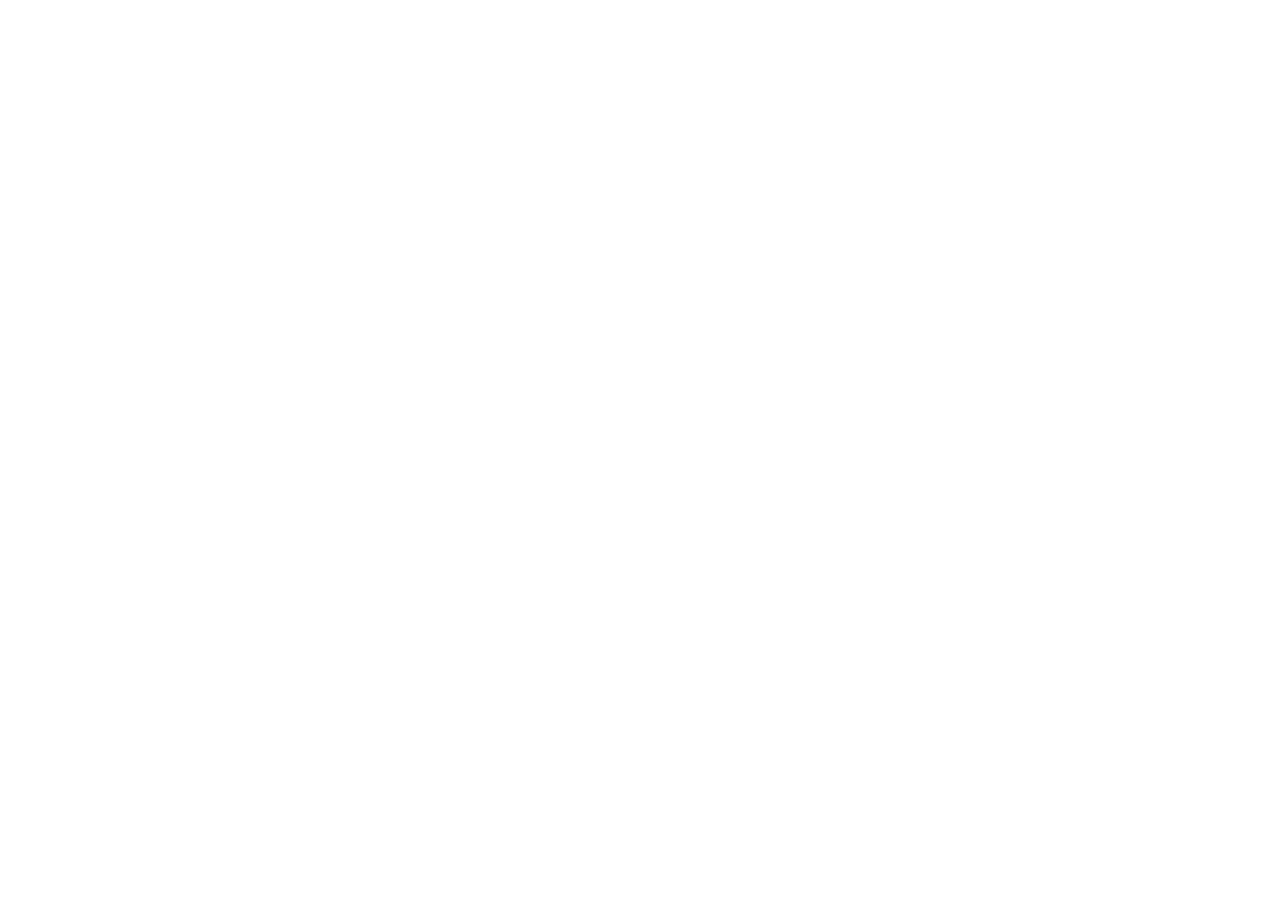
==== site/public/cadastro.html @ 2cdc5dab "API e site inicial" ====
<!DOCTYPE html>
<html lang="en">
<head>
    <meta charset="UTF-8">
    <meta http-equiv="X-UA-Compatible" content="IE=edge">
    <meta name="viewport" content="width=device-width, initial-scale=1.0">
    <title>Document</title>
</head>
<body>
    
</body>
</html>
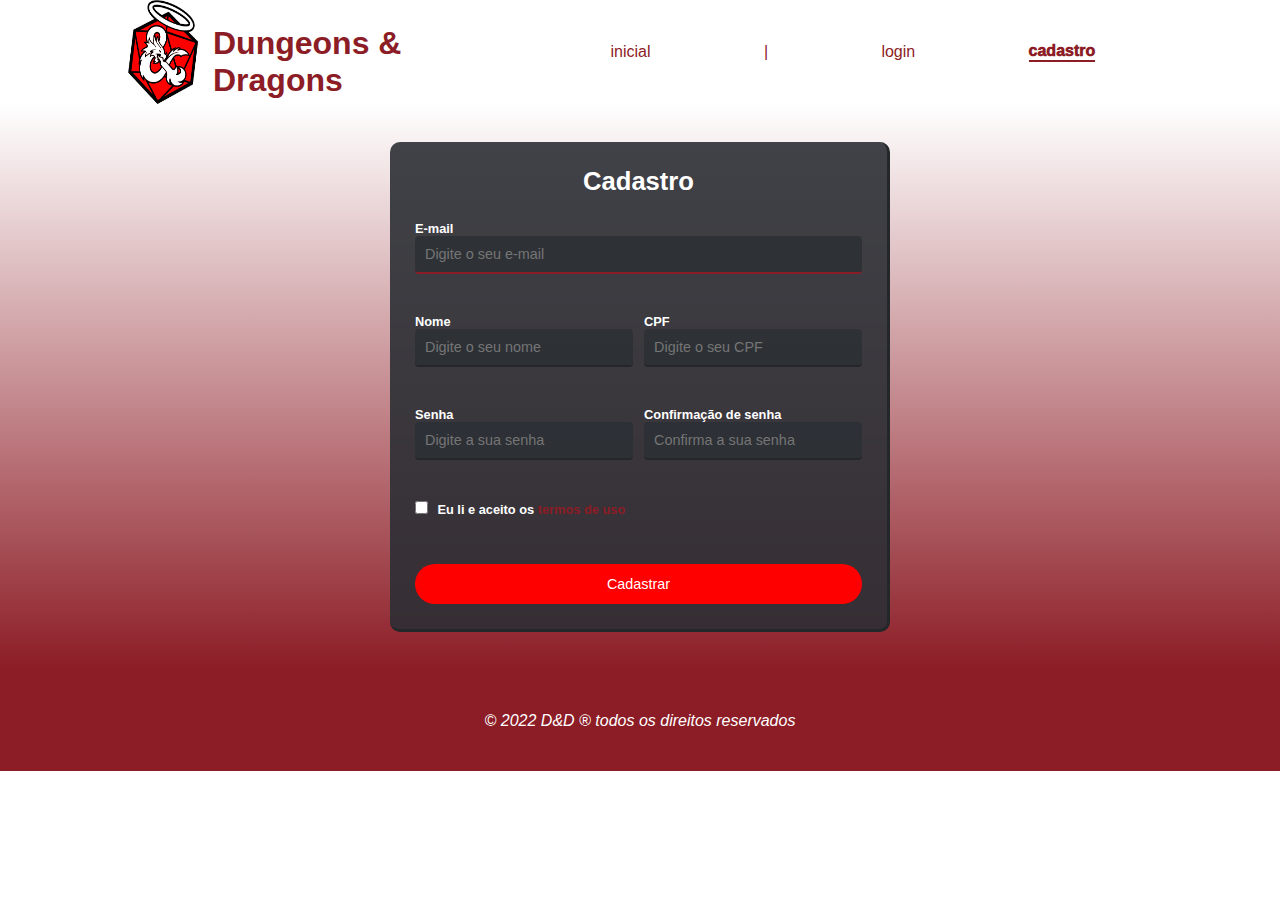
==== commit fd6c763a: "Termo finalizado e quiz finalizado" ====
--- a/site/public/cadastro.html
+++ b/site/public/cadastro.html
@@ -1,12 +1,161 @@
 <!DOCTYPE html>
-<html lang="en">
+<html lang="pr-br">
 <head>
     <meta charset="UTF-8">
     <meta http-equiv="X-UA-Compatible" content="IE=edge">
     <meta name="viewport" content="width=device-width, initial-scale=1.0">
-    <title>Document</title>
+    <title>Cadastro - Dungeons & Dragons</title>
+    <script src="./js/funcoes.js"></script>
+    <link rel="stylesheet" href="css/style-bases.css">
+    <link rel="stylesheet" href="css/style-cadastro.css">
+    <link rel="icon" href="assets/icon/logo.png">
 </head>
 <body>
+
+    <!-- header com a logo, nome da empresa e a navbar linkando as paginas -->
+
+    <div class="header">
+        <div class="container">
+            <div class="logo">
+                <img src="assets/icon/logo.png" alt="" width="70px"> <!-- tag <img> com a nossa logo em png com um tamanho de 100px -->
+                <h1>Dungeons & Dragons</h1>
+            </div>
+            <ul class="navbar">                                          
+                <li class=""><a href="index.html">inicial</a></li>
+                <li>|</li>       
+                <li class=""><a href="login.html">login</a></li>
+                <li class="here"><a href="">cadastro</a></li>
+            </ul>
+        </div>
+    </div>
+
+    <!-- background é corpo do site onde vai ficar a box -->
+
+    <div class="background">
+        <div class="">
+            <div class="alerta_erro">
+                <div class="card_erro" id="cardErro">
+                    <span id="mensagem_erro"></span>
+                </div>
+            </div>
+
+                <div class="box"> <!-- box do cadastro-->
+                    <h2>Cadastro</h2>
+                <div class="boxes1" id="register"> <!-- tag <div> para o forulário de registro/cadastro -->
+                    <div class="full-box">
+                        <label for="email">E-mail</label> <!-- tag <label> representa uma legenda para um item da interface de usuário -->
+                            <input type="email" name="email" id="email" placeholder="Digite o seu e-mail" autofocus>
+                    </div>
+                    <div class="half-box spacing">
+                        <label for="name">Nome</label>
+                        <input type="text" name="name" id="name" placeholder="Digite o seu nome">
+                    </div>
+                    <div class="half-box">
+                        <label for="cpf">CPF</label>
+                        <input type="text" name="cpf" id="cpf" placeholder="Digite o seu CPF">
+                    </div>
+                    <div class="half-box spacing">
+                        <label for="senha">Senha</label>
+                        <input type="password" name="senha" id="senha" placeholder="Digite a sua senha">
+                    </div>
+                    <div class="half-box">
+                        <label for="confirmation">Confirmação de senha</label>
+                        <input type="password" name="confirmation" id="confirmation" placeholder="Confirma a sua senha">
+                    </div>
+                    <div class="full-box">
+                        <input type="checkbox" name="agreement" id="agreement">  
+                        <label for="agreement" id="agreement">Eu li e aceito os <a href="termos.html">termos de uso</a></label>
+                    </div>
+                <div class="full-box">
+                    <button onclick="cadastrar()">Cadastrar</button>
+                </div>
+                </div>
+                <div id="div_aguardar" class="loading-div" style="display: none;">
+                    <img src="./assets/circle-loading.gif" id="loading-gif">
+                </div>
+                
+                <div id="div_erros_login">
+                    
+                </div>
+              </div>
+        </div>
+    </div>
+
+    <!-- footer do site -->
     
+<div class="footer">
+    <div class="container">
+        <i>&copy; 2022 D&D &reg; todos os direitos reservados</i>
+    </div>
+</div>
 </body>
-</html>+</html>
+<script>
+    function cadastrar() {
+        aguardar();
+
+        //Recupere o valor da nova input pelo nome do id
+        // Agora vá para o método fetch logo abaixo
+        var nomeVar = nome.value;
+        var emailVar = email.value;
+        var CPFVar= cpf.value;
+        var senhaVar = senha.value;
+        var agreementVar = agreement.value;
+        var confirmacaoSenhaVar = confirmacao_senha_input.value;
+
+        if (nomeVar == "" || emailVar == "" || senhaVar == "" || confirmacaoSenhaVar == "" || CPFVar == "") {
+            cardErro.style.display = "block"
+            mensagem_erro.innerHTML = "(Mensagem de erro para todos os campos em branco)";
+
+            finalizarAguardar();
+            return false;
+        }
+        else {
+            setInterval(sumirMensagem, 5000)
+        }
+
+        // Enviando o valor da nova input
+        fetch("/usuarios/cadastrar", {
+            method: "POST",
+            headers: {
+                "Content-Type": "application/json"
+            },
+            body: JSON.stringify({
+                // crie um atributo que recebe o valor recuperado aqui
+                // Agora vá para o arquivo routes/usuario.js
+                nomeServer: nomeVar,
+                emailServer: emailVar,
+                cpfServer: CPFVar,
+                senhaServer: senhaVar
+            })
+        }).then(function (resposta) {
+
+            console.log("resposta: ", resposta);
+
+            if (resposta.ok) {
+                cardErro.style.display = "block";
+
+                mensagem_erro.innerHTML = "Cadastro realizado com sucesso! Redirecionando para tela de Login...";
+
+                setTimeout(() => {
+                    window.location = "login.html";
+                }, "2000")
+                
+                limpardivulario();
+                finalizarAguardar();
+            } else {
+                throw ("Houve um erro ao tentar realizar o cadastro!");
+            }
+        }).catch(function (resposta) {
+            console.log(`#ERRO: ${resposta}`);
+            finalizarAguardar();
+        });
+
+        return false;
+    }
+
+    function sumirMensagem() {
+        cardErro.style.display = "none"
+    }
+
+</script>--- a/site/public/css/style-bases.css
+++ b/site/public/css/style-bases.css
@@ -0,0 +1,84 @@
+* {
+    box-sizing: border-box;
+    margin: 0;
+    padding: 0;
+    font-family: Helvetica, sans-serif;
+    color: white;
+    border: none;
+}
+body {
+    background-color: white;
+}
+body {
+    height: auto;
+}
+
+.header {
+    color: #ffffff;
+    background-color: #bf2c2c00;
+}
+.header .container {
+    width: 80%;
+    margin: auto;
+}
+.logo {
+    display: flex;
+}
+.header .container {
+    display: flex;
+    justify-content: space-between;
+}
+h1 {
+    margin-top: 20px;
+    color: #8C1C25;
+    padding: 5px 15px;
+}
+.navbar {
+    display: flex;
+    width: 600px;
+    justify-content: space-around;
+    list-style: none;
+    align-items: center;
+}
+.navbar ul {
+    background-color: #bf2c2c00;
+}
+li {
+    color: #8C1C25;
+}
+a {
+    color: #8C1C25;
+    text-decoration: none;
+}
+.navbar a:focus {           /*:focus é quando a tag <a> for selecionada */
+    border-bottom: solid 2px #323232;
+    border-color: #8C1C25;
+}
+.header a {
+    background-color: #bf2c2c00;
+    color: #8C1C25;
+}
+.here {
+    font-weight: 1000;
+    color: #8C1C25;
+    border-bottom:#8C1C25 2px solid;
+}
+
+.background {
+    padding: 3vw;
+    background-image: linear-gradient(white, #8C1C25);     /* background em degrade */
+    background-size: cover;
+    margin-bottom: 0;
+}
+
+.footer {
+    background-color: #8C1C25;
+    height: 100px;
+    display: flex;
+    justify-content: center;
+    align-items: center;
+}
+.footer .container {
+    display: flex;
+    justify-content: center;
+}--- a/site/public/css/style-cadastro.css
+++ b/site/public/css/style-cadastro.css
@@ -0,0 +1,125 @@
+
+/* removendo/mexendo alguns styles bases do html */
+
+input, label{
+    display: block;
+    width: 100%;
+}
+input:focus, label:focus {
+    outline: none;
+}
+select{
+    display: block;
+    width: 100%;
+}
+.box {
+    margin-top: 0px;
+    width: 500px;
+    margin-left: auto;
+    margin-right: auto;
+    border-radius: 10px;
+    background-color: rgb(43,47,52,90%);
+    padding: 25px;
+    border-bottom: solid 3px #23272a;
+    border-right: solid 3px #23272a;
+}
+h2 {
+    text-align: center;
+    margin-bottom: 25px;
+    font-size: 1.6rem;
+    color: 	#ffffff;
+}
+.boxes1 {
+    display: flex;
+    flex-wrap: wrap;
+    justify-content: space-between;
+}
+.full-box {
+    flex: 1 1 100%;
+    position: relative;
+}
+.half-box {
+    flex: 1 1 45%;
+}
+.spacing {
+    margin-right: 2.5%;
+}
+label {
+    font-weight: bold;
+    font-size: .8rem;
+    color: 	#ffffff;
+}
+input {
+    border-bottom: solid 2px #23272a;
+    padding: 10px;
+    font-size: .9rem;
+    margin-bottom: 40px;
+    color: 	#ffffff;
+    background-color: rgb(43,47,52,80%);
+    border-radius: 4px;
+}
+.box input:focus {
+    border-color: #8C1C25;
+}
+.box button{
+    display: block;
+    border-radius: 20px;
+    margin-top: 5px;
+    width: 100%;
+    height: 40px;
+    padding: 10px;
+    margin-top: 10px;
+    font-size: .9rem;
+    transition: 2s;
+    background-color: red;
+    color: white;
+    border: none;
+    border-radius: 20px;
+    cursor: pointer;
+}
+a {
+    color: #8C1C25;
+}
+.full-box button:hover{
+    background: #8C1C25;
+}
+#agreement{
+    margin-right: 5px;
+}
+#agreement, #agreement-label {
+    display: inline-block;
+    width: auto;
+}
+.loading-div {
+  width: 50px;
+  margin: auto;
+  display: none;
+}
+
+.loading-div img {
+  height: 50px;
+  width: 50px;
+}
+.alerta_erro{
+  display: flex;
+  justify-content: flex-end;
+}
+
+.card_erro {
+  display: none;
+  background-color: #fff;
+  color: black;
+  width: 230px;
+  position: fixed;
+  border-radius: 4px;
+  border: #e6005a 3px solid;
+  padding: 10px;
+  margin-right: 10%;
+}
+
+.card_erro #mensagem_erro{
+  font-weight: 500;
+  font-size: 20px;
+}
+
+
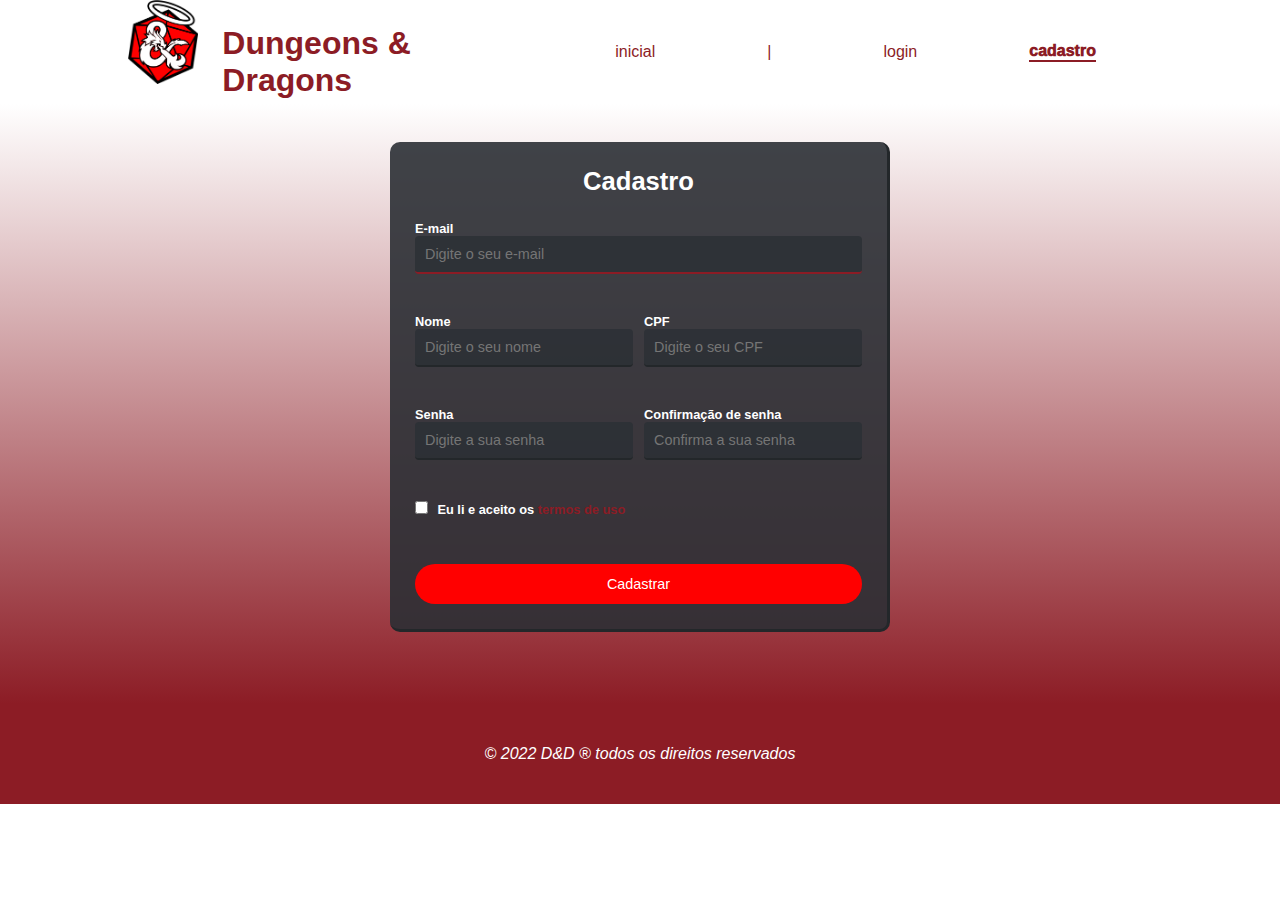
==== commit 0c6e341c: "API inserindo git add ." ====
--- a/site/public/cadastro.html
+++ b/site/public/cadastro.html
@@ -17,7 +17,7 @@
     <div class="header">
         <div class="container">
             <div class="logo">
-                <img src="assets/icon/logo.png" alt="" width="70px"> <!-- tag <img> com a nossa logo em png com um tamanho de 100px -->
+                <a href="index.html"><img src="assets/icon/logo.png" alt="" width="70px"></a>> <!-- tag <img> com a nossa logo em png com um tamanho de 100px -->
                 <h1>Dungeons & Dragons</h1>
             </div>
             <ul class="navbar">                                          
@@ -48,7 +48,7 @@
                     </div>
                     <div class="half-box spacing">
                         <label for="name">Nome</label>
-                        <input type="text" name="name" id="name" placeholder="Digite o seu nome">
+                        <input type="text" name="name" id="nome" placeholder="Digite o seu nome">
                     </div>
                     <div class="half-box">
                         <label for="cpf">CPF</label>
@@ -73,7 +73,6 @@
                 <div id="div_aguardar" class="loading-div" style="display: none;">
                     <img src="./assets/circle-loading.gif" id="loading-gif">
                 </div>
-                
                 <div id="div_erros_login">
                     
                 </div>
@@ -100,13 +99,12 @@
         var emailVar = email.value;
         var CPFVar= cpf.value;
         var senhaVar = senha.value;
-        var agreementVar = agreement.value;
-        var confirmacaoSenhaVar = confirmacao_senha_input.value;
+        // var agreementVar = agreement.value;
+        var confirmacaoSenhaVar = confirmation.value;
 
-        if (nomeVar == "" || emailVar == "" || senhaVar == "" || confirmacaoSenhaVar == "" || CPFVar == "") {
+        if (nomeVar == "" || emailVar == "" || CPFVar == "" || senhaVar == "" || confirmacaoSenhaVar == "") {
             cardErro.style.display = "block"
-            mensagem_erro.innerHTML = "(Mensagem de erro para todos os campos em branco)";
-
+            mensagem_erro.innerHTML = "(Mensagem de erro para campos em branco)";
             finalizarAguardar();
             return false;
         }
@@ -129,7 +127,6 @@
                 senhaServer: senhaVar
             })
         }).then(function (resposta) {
-
             console.log("resposta: ", resposta);
 
             if (resposta.ok) {
--- a/site/public/css/style-bases.css
+++ b/site/public/css/style-bases.css
@@ -65,6 +65,7 @@
 }
 
 .background {
+    height: 600px;
     padding: 3vw;
     background-image: linear-gradient(white, #8C1C25);     /* background em degrade */
     background-size: cover;
--- a/site/public/css/style-cadastro.css
+++ b/site/public/css/style-cadastro.css
@@ -61,6 +61,7 @@
 .box input:focus {
     border-color: #8C1C25;
 }
+
 .box button{
     display: block;
     border-radius: 20px;
@@ -118,6 +119,7 @@
 }
 
 .card_erro #mensagem_erro{
+  color: black;
   font-weight: 500;
   font-size: 20px;
 }
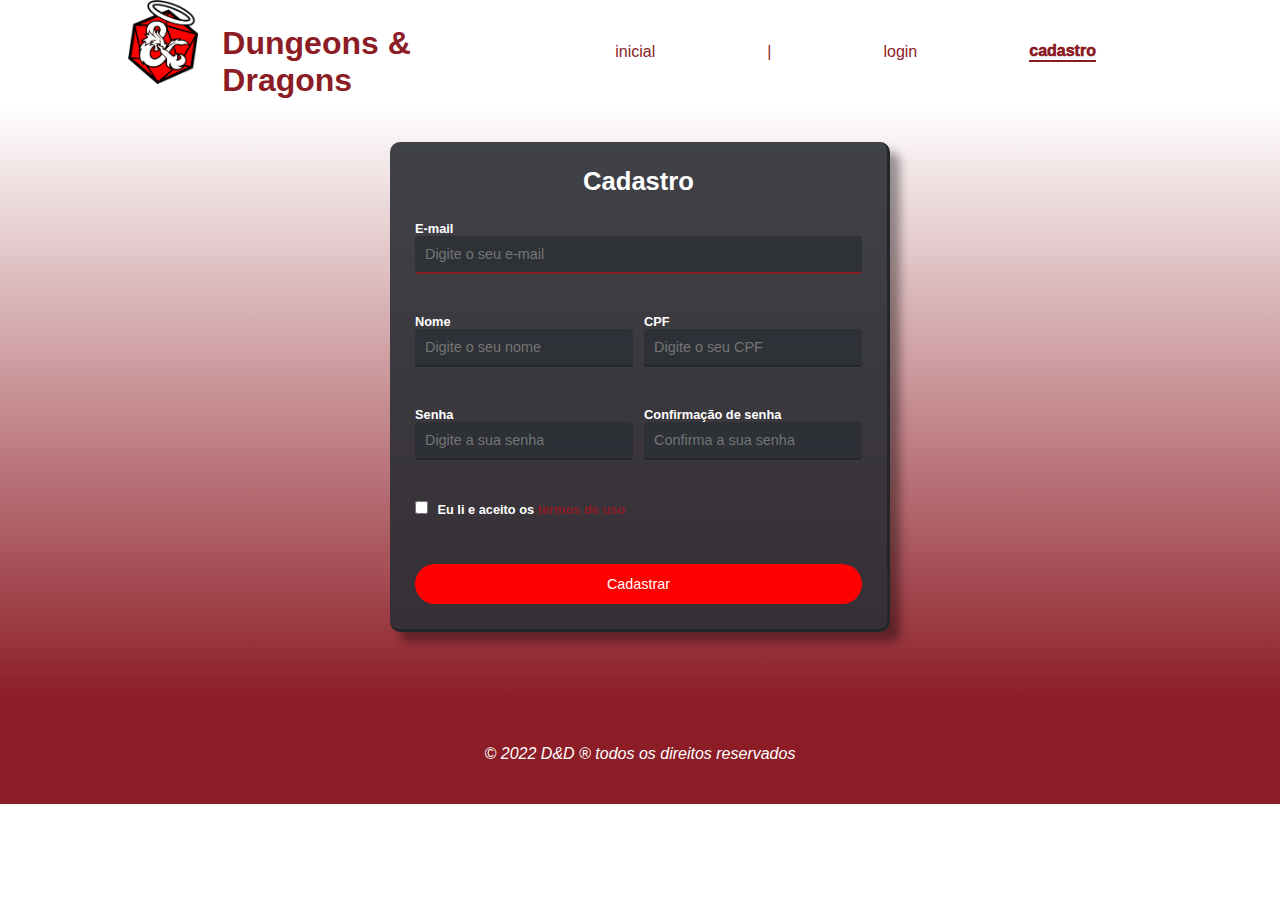
==== commit d5070049: "nova interação com o usuario" ====
--- a/site/public/cadastro.html
+++ b/site/public/cadastro.html
@@ -11,8 +11,6 @@
     <link rel="icon" href="assets/icon/logo.png">
 </head>
 <body>
-
-    <!-- header com a logo, nome da empresa e a navbar linkando as paginas -->
 
     <div class="header">
         <div class="container">
@@ -29,7 +27,6 @@
         </div>
     </div>
 
-    <!-- background é corpo do site onde vai ficar a box -->
 
     <div class="background">
         <div class="">
@@ -39,11 +36,11 @@
                 </div>
             </div>
 
-                <div class="box"> <!-- box do cadastro-->
+                <div class="box"> 
                     <h2>Cadastro</h2>
-                <div class="boxes1" id="register"> <!-- tag <div> para o forulário de registro/cadastro -->
+                <div class="boxes1" id="register"> 
                     <div class="full-box">
-                        <label for="email">E-mail</label> <!-- tag <label> representa uma legenda para um item da interface de usuário -->
+                        <label for="email">E-mail</label> 
                             <input type="email" name="email" id="email" placeholder="Digite o seu e-mail" autofocus>
                     </div>
                     <div class="half-box spacing">
@@ -80,7 +77,6 @@
         </div>
     </div>
 
-    <!-- footer do site -->
     
 <div class="footer">
     <div class="container">
@@ -102,11 +98,20 @@
         // var agreementVar = agreement.value;
         var confirmacaoSenhaVar = confirmation.value;
 
-        if (nomeVar == "" || emailVar == "" || CPFVar == "" || senhaVar == "" || confirmacaoSenhaVar == "") {
-            cardErro.style.display = "block"
-            mensagem_erro.innerHTML = "(Mensagem de erro para campos em branco)";
-            finalizarAguardar();
-            return false;
+        if (nomeVar.trimStart() == "" || emailVar.trimStart() == "" || CPFVar.trimStart() == "" || senhaVar.trimStart() == "" || confirmacaoSenhaVar.trimStart() == "" || emailVar.indexOf("@") == -1 || emailVar.indexOf(".com") == -1) {
+            if (nomeVar.trimStart() == "" || emailVar.trimStart() == "" || CPFVar.trimStart() == "" || senhaVar.trimStart() == "" || confirmacaoSenhaVar.trimStart() == ""){
+                cardErro.style.display = "block"
+                mensagem_erro.innerHTML = "(Mensagem de erro para campos em branco)";
+                finalizarAguardar();
+                return false;
+            }
+            if(emailVar.indexOf("@") == -1|| emailVar.indexOf(".com") == -1){
+                cardErro.style.display = "block"
+                mensagem_erro.innerHTML = "(Mensagem de erro para email invalido)";
+                finalizarAguardar();
+                return false;
+            }
+
         }
         else {
             setInterval(sumirMensagem, 5000)
--- a/site/public/css/style-bases.css
+++ b/site/public/css/style-bases.css
@@ -50,7 +50,7 @@
     color: #8C1C25;
     text-decoration: none;
 }
-.navbar a:focus {           /*:focus é quando a tag <a> for selecionada */
+.navbar a:focus {           
     border-bottom: solid 2px #323232;
     border-color: #8C1C25;
 }
@@ -67,7 +67,7 @@
 .background {
     height: 600px;
     padding: 3vw;
-    background-image: linear-gradient(white, #8C1C25);     /* background em degrade */
+    background-image: linear-gradient(white, #8C1C25);     
     background-size: cover;
     margin-bottom: 0;
 }
--- a/site/public/css/style-cadastro.css
+++ b/site/public/css/style-cadastro.css
@@ -1,5 +1,3 @@
-
-/* removendo/mexendo alguns styles bases do html */
 
 input, label{
     display: block;
@@ -20,6 +18,7 @@
     border-radius: 10px;
     background-color: rgb(43,47,52,90%);
     padding: 25px;
+    box-shadow: 10px 10px 10px rgba(0, 0, 0, 0.380);
     border-bottom: solid 3px #23272a;
     border-right: solid 3px #23272a;
 }
